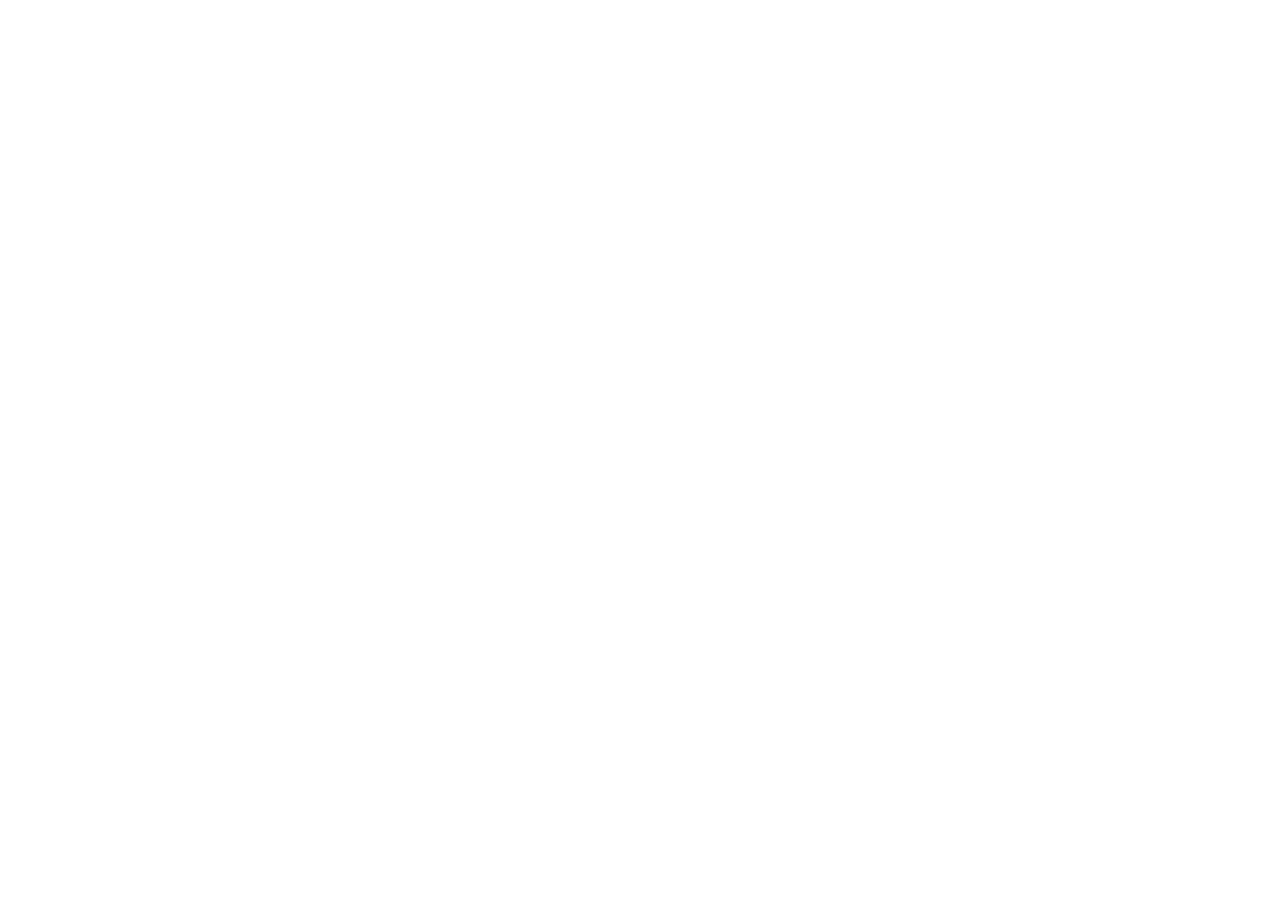
==== index.html @ fc3db81e "hi" ====
<!DOCTYPE html>
<html lang="en">
  <head>
    <meta charset="UTF-8" />
    <meta http-equiv="X-UA-Compatible" content="IE=edge" />
    <meta name="viewport" content="width=device-width, initial-s
    <title>class</title>
  </head>
  <body>
    <h1>This is the best</h1>
    <h1>This is the best</h1>
    <h1>This is the best</h1>
    <h1>This is the best</h1>
    <h1>This is the best</h1>
    <h1>This is the best</h1>
  </body>
</html>
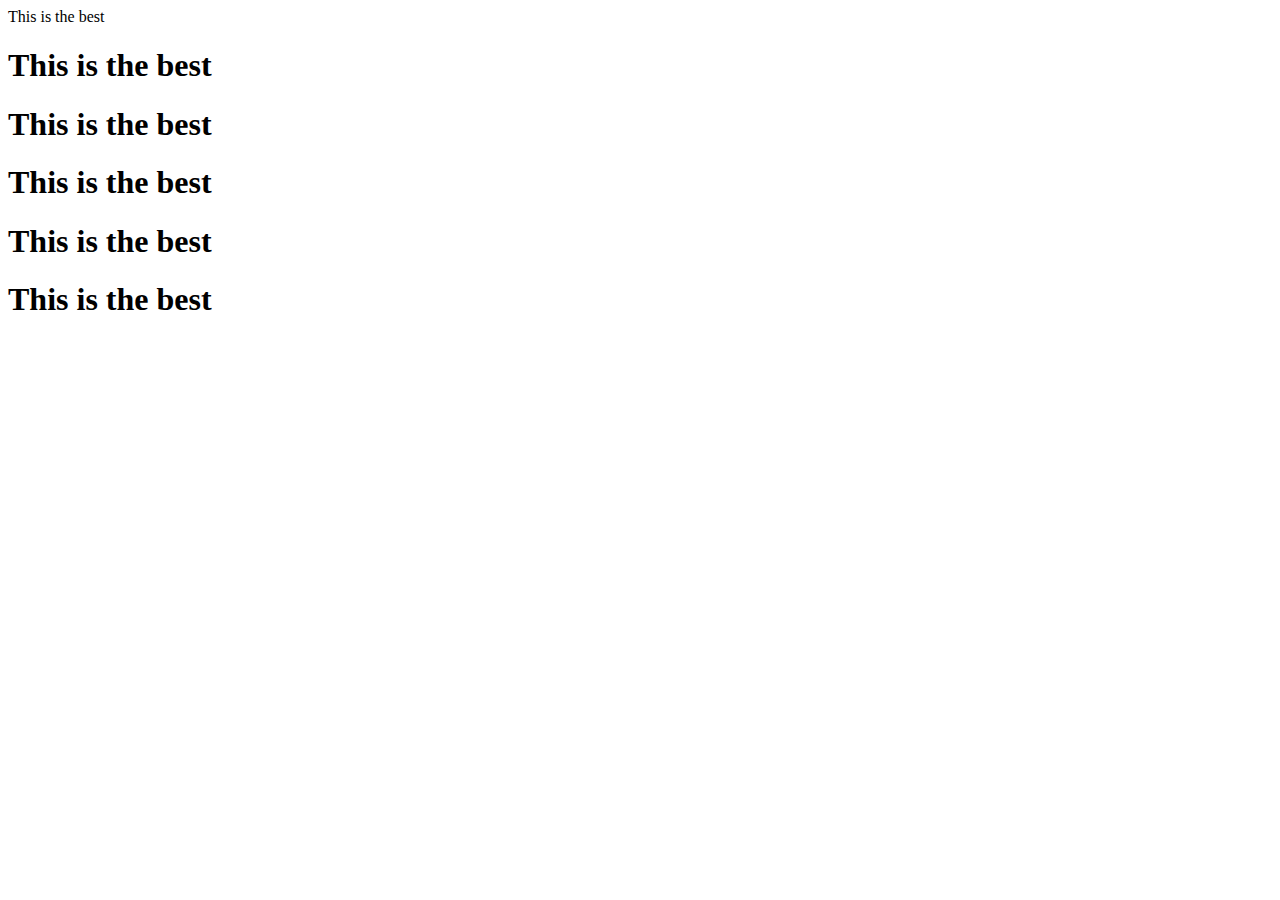
==== commit 88bc13d1: "hi" ====
--- a/index.html
+++ b/index.html
@@ -7,11 +7,11 @@
     <title>class</title>
   </head>
   <body>
-    <h1>This is the best</h1>
+    <h1 class="awsomeheading">This is the best</h1>
     <h1>This is the best</h1>
     <h1>This is the best</h1>
     <h1>This is the best</h1>
     <h1>This is the best</h1>
     <h1>This is the best</h1>
   </body>
-</html>+</html>
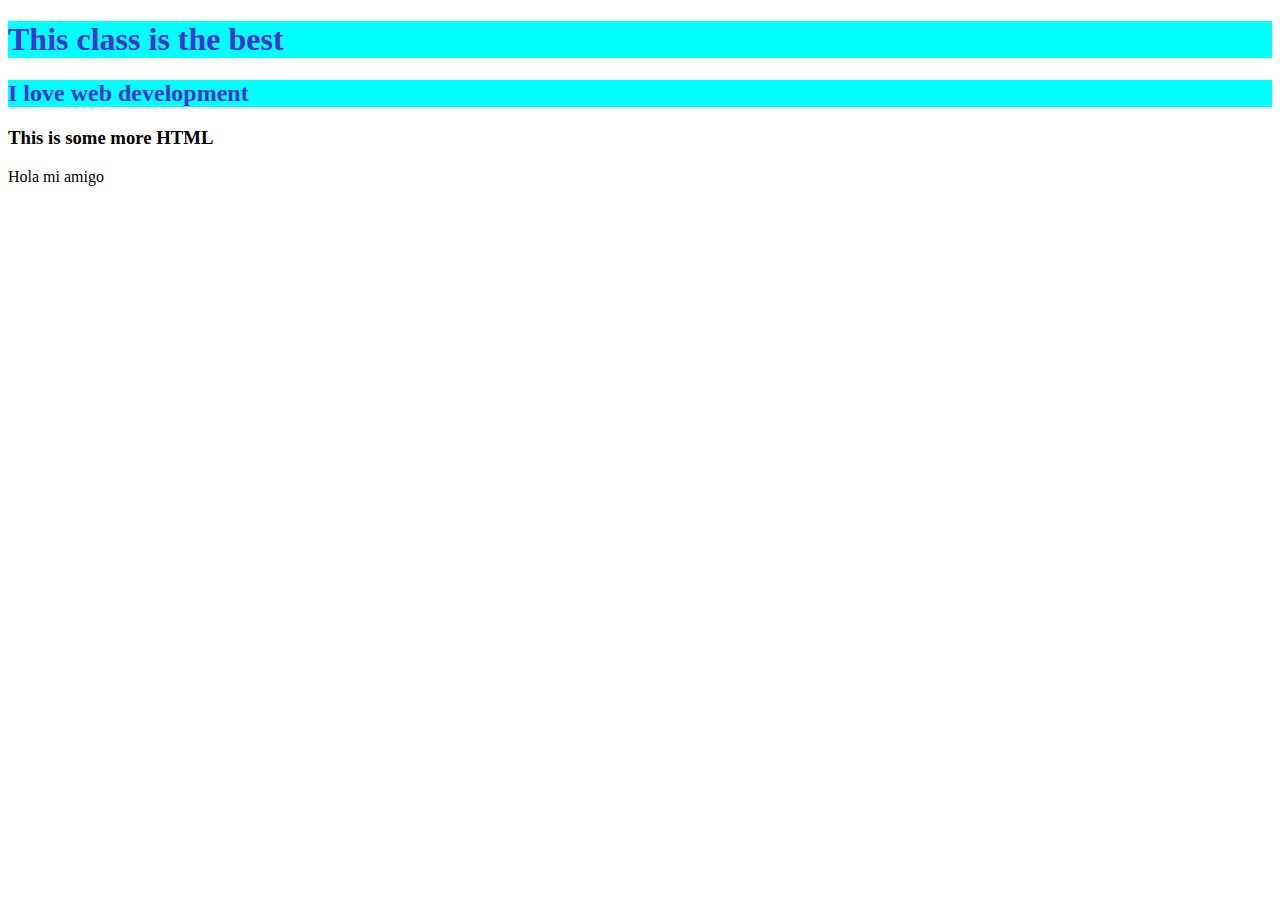
==== commit fc2db68a: "hi" ====
--- a/index.html
+++ b/index.html
@@ -3,15 +3,14 @@
   <head>
     <meta charset="UTF-8" />
     <meta http-equiv="X-UA-Compatible" content="IE=edge" />
-    <meta name="viewport" content="width=device-width, initial-s
-    <title>class</title>
+    <meta name="viewport" content="width=device-width, initial-scale=1.0" />
+    <link rel="stylesheet" href="style.css" />
+    <title>Document</title>
   </head>
   <body>
-    <h1 class="awsomeheading">This is the best</h1>
-    <h1>This is the best</h1>
-    <h1>This is the best</h1>
-    <h1>This is the best</h1>
-    <h1>This is the best</h1>
-    <h1>This is the best</h1>
+    <h1>This class is the best</h1>
+    <h2>I love web development</h2>
+    <h3>This is some more HTML</h3>
+    <p>Hola mi amigo</p>
   </body>
 </html>
--- a/style.css
+++ b/style.css
@@ -0,0 +1,11 @@
+h1 {
+  color: rgb(68, 50, 211);
+  background-color: aqua;
+  border-color: rgb(33, 32, 47);
+}
+
+h2 {
+  color: rgb(68, 50, 211);
+  background-color: aqua;
+  border-color: rgb(33, 32, 47);
+}
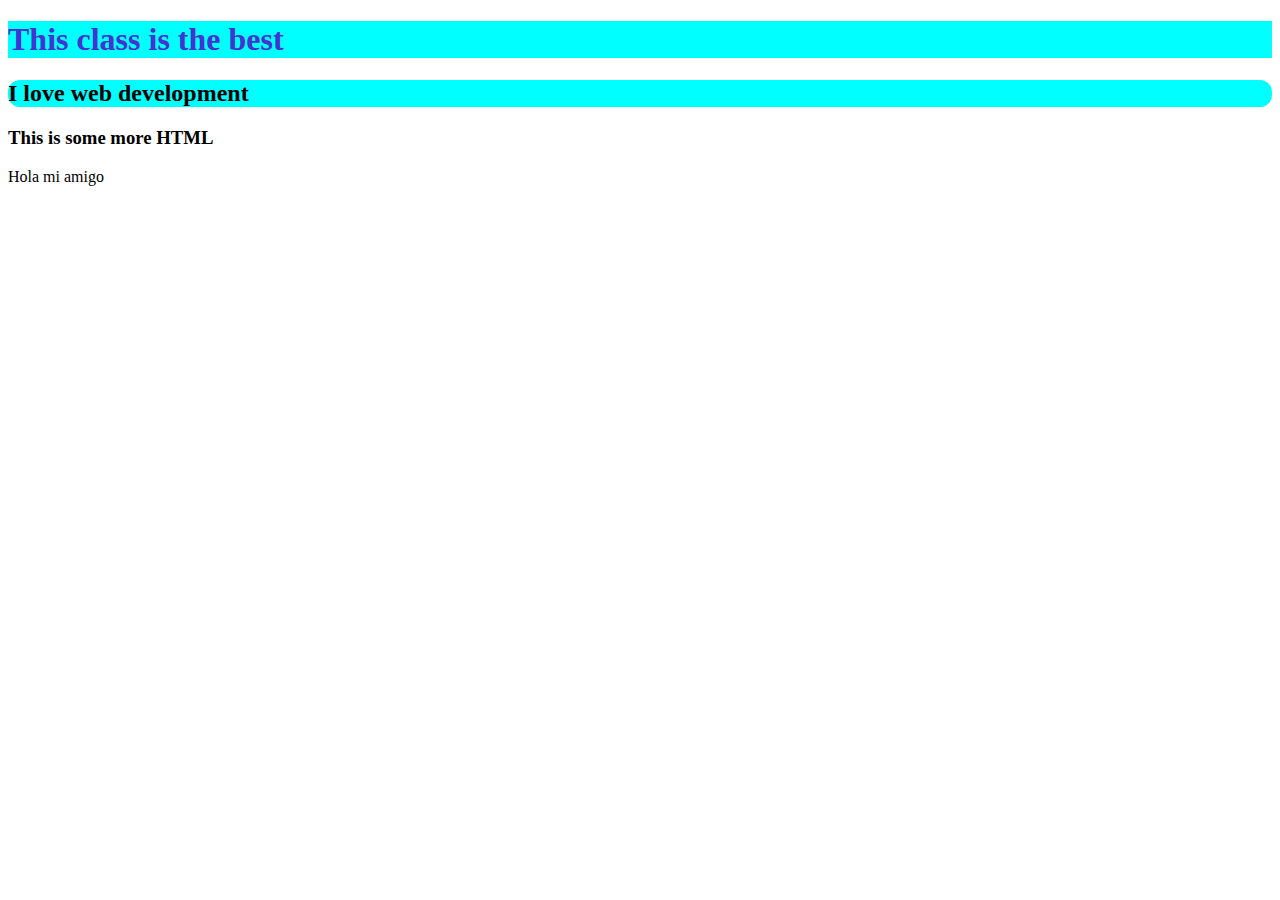
==== commit 9c47452b: "hi" ====
--- a/index.html
+++ b/index.html
@@ -5,7 +5,7 @@
     <meta http-equiv="X-UA-Compatible" content="IE=edge" />
     <meta name="viewport" content="width=device-width, initial-scale=1.0" />
     <link rel="stylesheet" href="style.css" />
-    <title>Document</title>
+    <title>Party</title>
   </head>
   <body>
     <h1>This class is the best</h1>
--- a/style.css
+++ b/style.css
@@ -8,4 +8,7 @@
   color: rgb(68, 50, 211);
   background-color: aqua;
   border-color: rgb(33, 32, 47);
+  border: 1cm;
+  color: black;
+  border-radius: 1ch;
 }
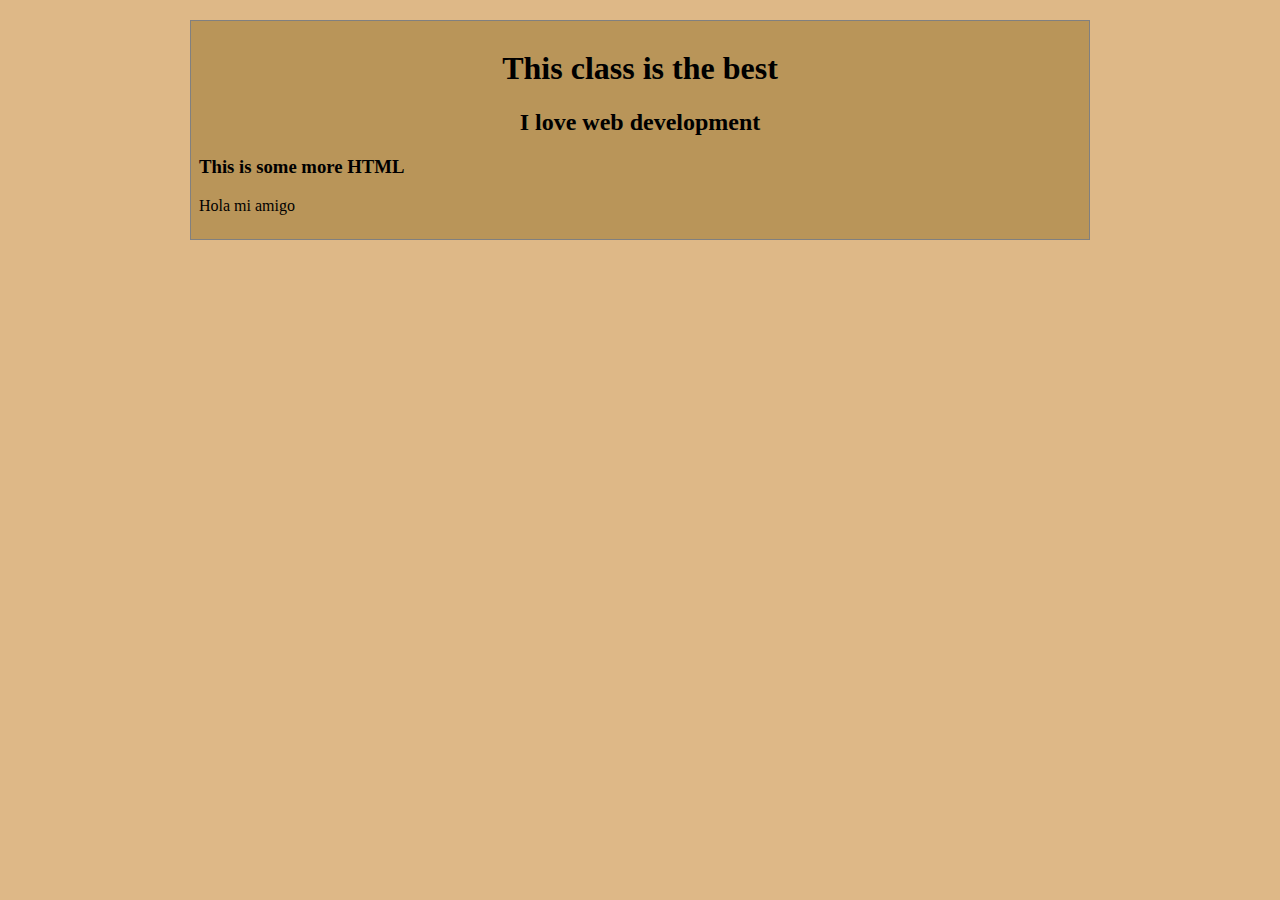
==== commit 90c8b565: "hi" ====
--- a/index.html
+++ b/index.html
@@ -8,9 +8,11 @@
     <title>Party</title>
   </head>
   <body>
-    <h1>This class is the best</h1>
-    <h2>I love web development</h2>
-    <h3>This is some more HTML</h3>
-    <p>Hola mi amigo</p>
+    <div class="center_div">
+      <h1>This class is the best</h1>
+      <h2>I love web development</h2>
+      <h3>This is some more HTML</h3>
+      <p>Hola mi amigo</p>
+    </div>
   </body>
 </html>
--- a/style.css
+++ b/style.css
@@ -1,14 +1,29 @@
 h1 {
-  color: rgb(68, 50, 211);
-  background-color: aqua;
+  color: rgb(0, 0, 0);
   border-color: rgb(33, 32, 47);
+  text-align: center;
 }
 
 h2 {
-  color: rgb(68, 50, 211);
-  background-color: aqua;
+  color: rgb(36, 163, 91);
   border-color: rgb(33, 32, 47);
+  text-align: center;
   border: 1cm;
   color: black;
-  border-radius: 1ch;
 }
+
+body {
+  margin-left: 150px;
+  margin-right: 150px;
+  margin-top: 20px;
+  background-color: burlywood;
+}
+.center_div {
+  border: 1px solid gray;
+  margin-left: auto;
+  margin-right: auto;
+  width: 90%;
+  background-color: #89692071;
+  text-align: left;
+  padding: 8px;
+}
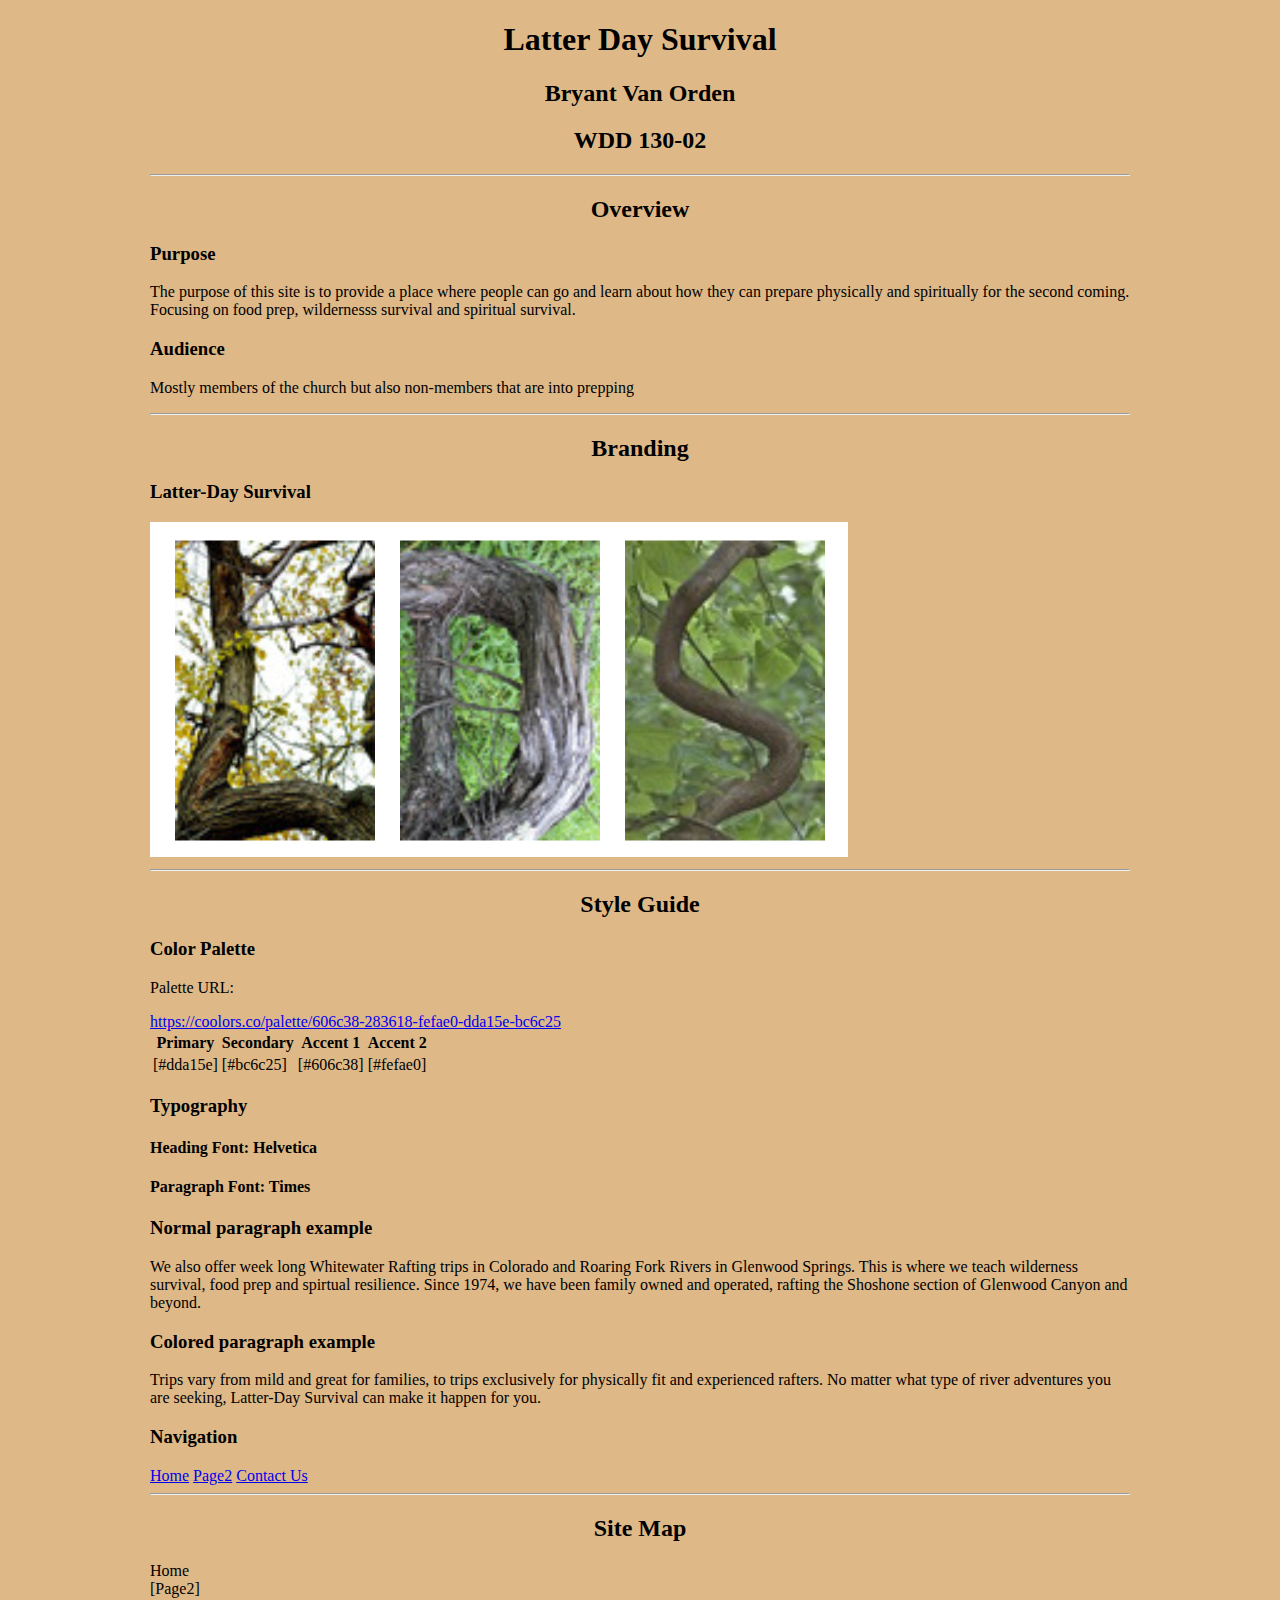
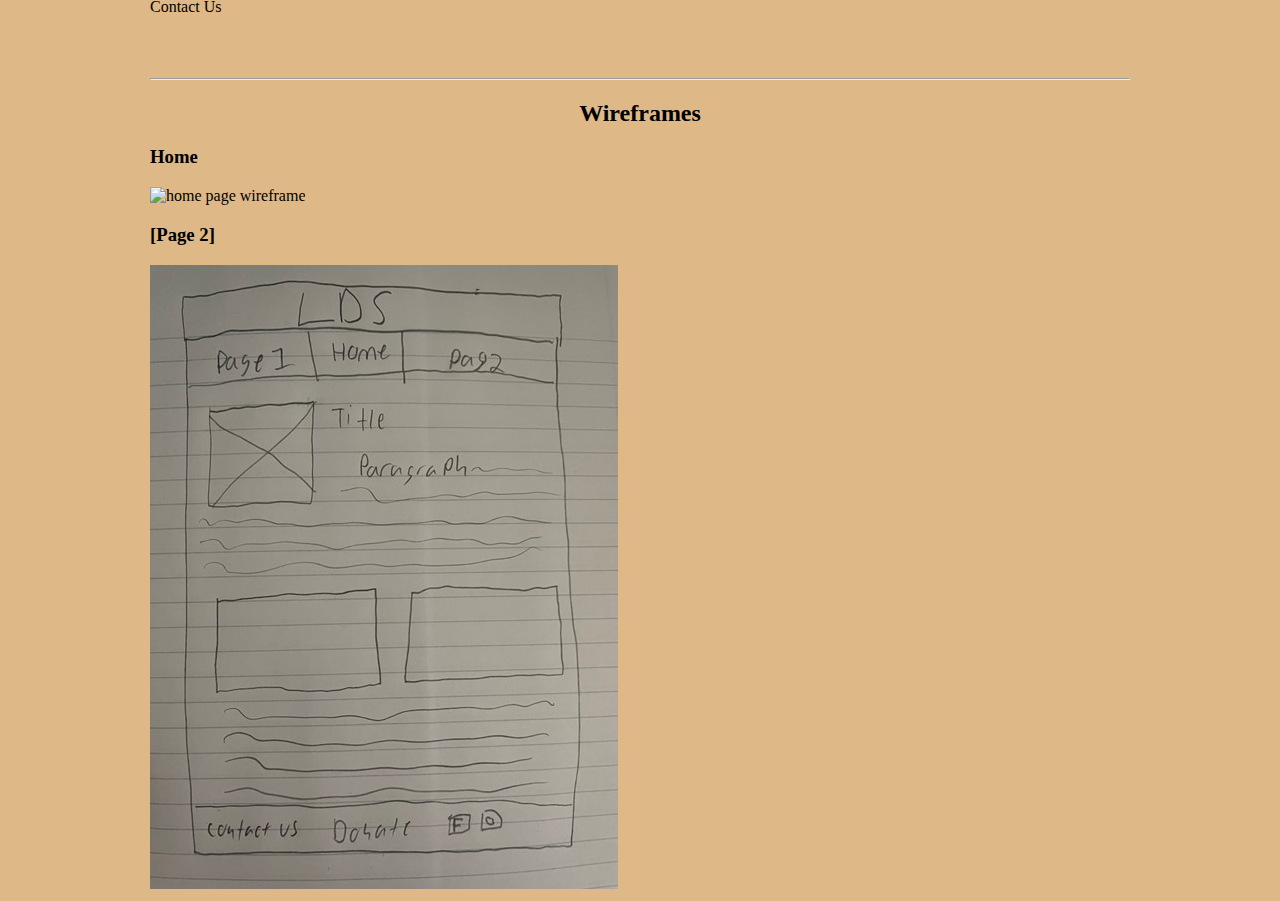
==== commit 926e2874: "hi" ====
--- a/index.html
+++ b/index.html
@@ -1,18 +1,148 @@
 <!DOCTYPE html>
-<html lang="en">
+<html lang="en-us">
   <head>
-    <meta charset="UTF-8" />
-    <meta http-equiv="X-UA-Compatible" content="IE=edge" />
-    <meta name="viewport" content="width=device-width, initial-scale=1.0" />
-    <link rel="stylesheet" href="style.css" />
-    <title>Party</title>
+    <meta charset="utf-8" />
+    <title>Site Plan</title>
+    <link type="text/css" rel="stylesheet" href="style.css" />
   </head>
-  <body>
-    <div class="center_div">
-      <h1>This class is the best</h1>
-      <h2>I love web development</h2>
-      <h3>This is some more HTML</h3>
-      <p>Hola mi amigo</p>
-    </div>
+
+  <body data-new-gr-c-s-check-loaded="14.1080.0" data-gr-ext-installed="">
+    <header>
+      <h1>Latter Day Survival</h1>
+      <h2>Bryant Van Orden</h2>
+      <h2>WDD 130-02</h2>
+      <!-- In the header above, add the name of your site, your name and class number. For example if you are in section 3 you would put WDD 130-03 -->
+    </header>
+    <main>
+      <!-- ------------------------Steps 2-5------------------------------ -->
+      <hr />
+      <h2>Overview</h2>
+      <h3>Purpose</h3>
+      <p>
+        The purpose of this site is to provide a place where people can go and
+        learn about how they can prepare physically and spiritually for the
+        second coming. Focusing on food prep, wildernesss survival and spiritual
+        survival.
+      </p>
+      <!-- change this -->
+
+      <h3>Audience</h3>
+      <p>
+        Mostly members of the church but also non-members that are into prepping
+      </p>
+      <!-- change this -->
+
+      <hr />
+      <h2>Branding</h2>
+      <h3>Latter-Day Survival</h3>
+      <!-- Replace this with some sort of logo for your site.  A logo can be as simple as the name of your site in a nice font :) -->
+      <img src="Screenshot 2022-09-23 112023.png" alt="Logo image" />
+      <hr />
+      <h2>Style Guide</h2>
+
+      <!-- ------------------------Steps 6-9------------------------------ -->
+
+      <h3>Color Palette</h3>
+      <!--  The colors you choose for a website are one of the most important decisions you will make. Follow the instructions on the activity in Canvas then return and replace the color codes below with the hex color codes (the 6 digit numbers that show at the bottom of each color) for the colors you have chosen below.  You should have at least 2 colors but do not have to fill in all 4 if you do not need them.  -->
+
+      <!-- Copy and paste the URL to your finished palette below. Replace the href value that is there with yours. Make sure to paste it into both the href value and the content text of the <a> tag -->
+      <p>Palette URL:</p>
+      <a
+        href="https://coolors.co/palette/606c38-283618-fefae0-dda15e-bc6c25"
+        target="_blank"
+        >https://coolors.co/palette/606c38-283618-fefae0-dda15e-bc6c25</a
+      >
+
+      <table class="colors">
+        <tbody>
+          <tr>
+            <th>Primary</th>
+            <th>Secondary</th>
+            <th>Accent 1</th>
+            <th>Accent 2</th>
+          </tr>
+          <!-- Replace the numbers in the boxes below with your hex color codes. Then switch to the site-plan.css file and change your colors there as well. -->
+          <tr>
+            <td class="primary">[#dda15e]</td>
+            <td class="secondary">[#bc6c25]</td>
+            <td class="accent1">[#606c38]</td>
+            <td class="accent2">[#fefae0]</td>
+          </tr>
+        </tbody>
+      </table>
+
+      <!-- ------------------------Steps 10-12------------------------------ -->
+
+      <h3>Typography</h3>
+      <!-- Choose a font for your paragraphs (body copy) and headlines. What font(s) have you chosen? Think also about which of your colors above you might use for background and font colors. -->
+
+      <h4>
+        Heading Font: Helvetica
+        <!-- change this -->
+      </h4>
+      <h4>
+        Paragraph Font: Times
+        <!-- change this -->
+      </h4>
+      <h3>Normal paragraph example</h3>
+      <p>
+        We also offer week long Whitewater Rafting trips in Colorado and Roaring
+        Fork Rivers in Glenwood Springs. This is where we teach wilderness
+        survival, food prep and spirtual resilience. Since 1974, we have been
+        family owned and operated, rafting the Shoshone section of Glenwood
+        Canyon and beyond.
+      </p>
+      <h3>Colored paragraph example</h3>
+      <p class="colored">
+        Trips vary from mild and great for families, to trips exclusively for
+        physically fit and experienced rafters. No matter what type of river
+        adventures you are seeking, Latter-Day Survival can make it happen for
+        you.
+      </p>
+
+      <!-- ------------------------Step 13------------------------------ -->
+
+      <h3>Navigation</h3>
+      <!-- Think about how you want your navigation bar to look. In the site-plan.css file change the colors to your colors to get the look you desire. -->
+      <nav>
+        <a href="#">Home</a>
+        <a href="#">Page2</a>
+        <a href="#">Contact Us</a>
+      </nav>
+      <hr />
+      <h2>Site Map</h2>
+      <div class="sitemap">
+        <div class="sm-home">Home</div>
+        <div class="sm-page2">
+          [Page2]
+          <!-- this page will have a name later -->
+        </div>
+        <div class="sm-page3">Contact Us</div>
+
+        <div class="top">&nbsp;</div>
+        <div class="left">&nbsp;</div>
+        <div class="right">&nbsp;</div>
+      </div>
+      <hr />
+      <h2>Wireframes</h2>
+      <!-- Create an additional wireframe for your site. List it here below the Home page wireframe. -->
+
+      <h3>Home</h3>
+
+      <img
+        src="https://byui-wdd.github.io/wdd130/rafting_images/wireframe_home.png"
+        alt="home page wireframe"
+      />
+
+      <h3>[Page 2]</h3>
+
+      <img src="Picture1.jpg" alt="home page wireframe" />
+
+      <!-- <img src="#" alt="page 2 wireframe"> -->
+    </main>
   </body>
+  <div id="coupon-birds-div"></div>
+  <grammarly-desktop-integration
+    data-grammarly-shadow-root="true"
+  ></grammarly-desktop-integration>
 </html>
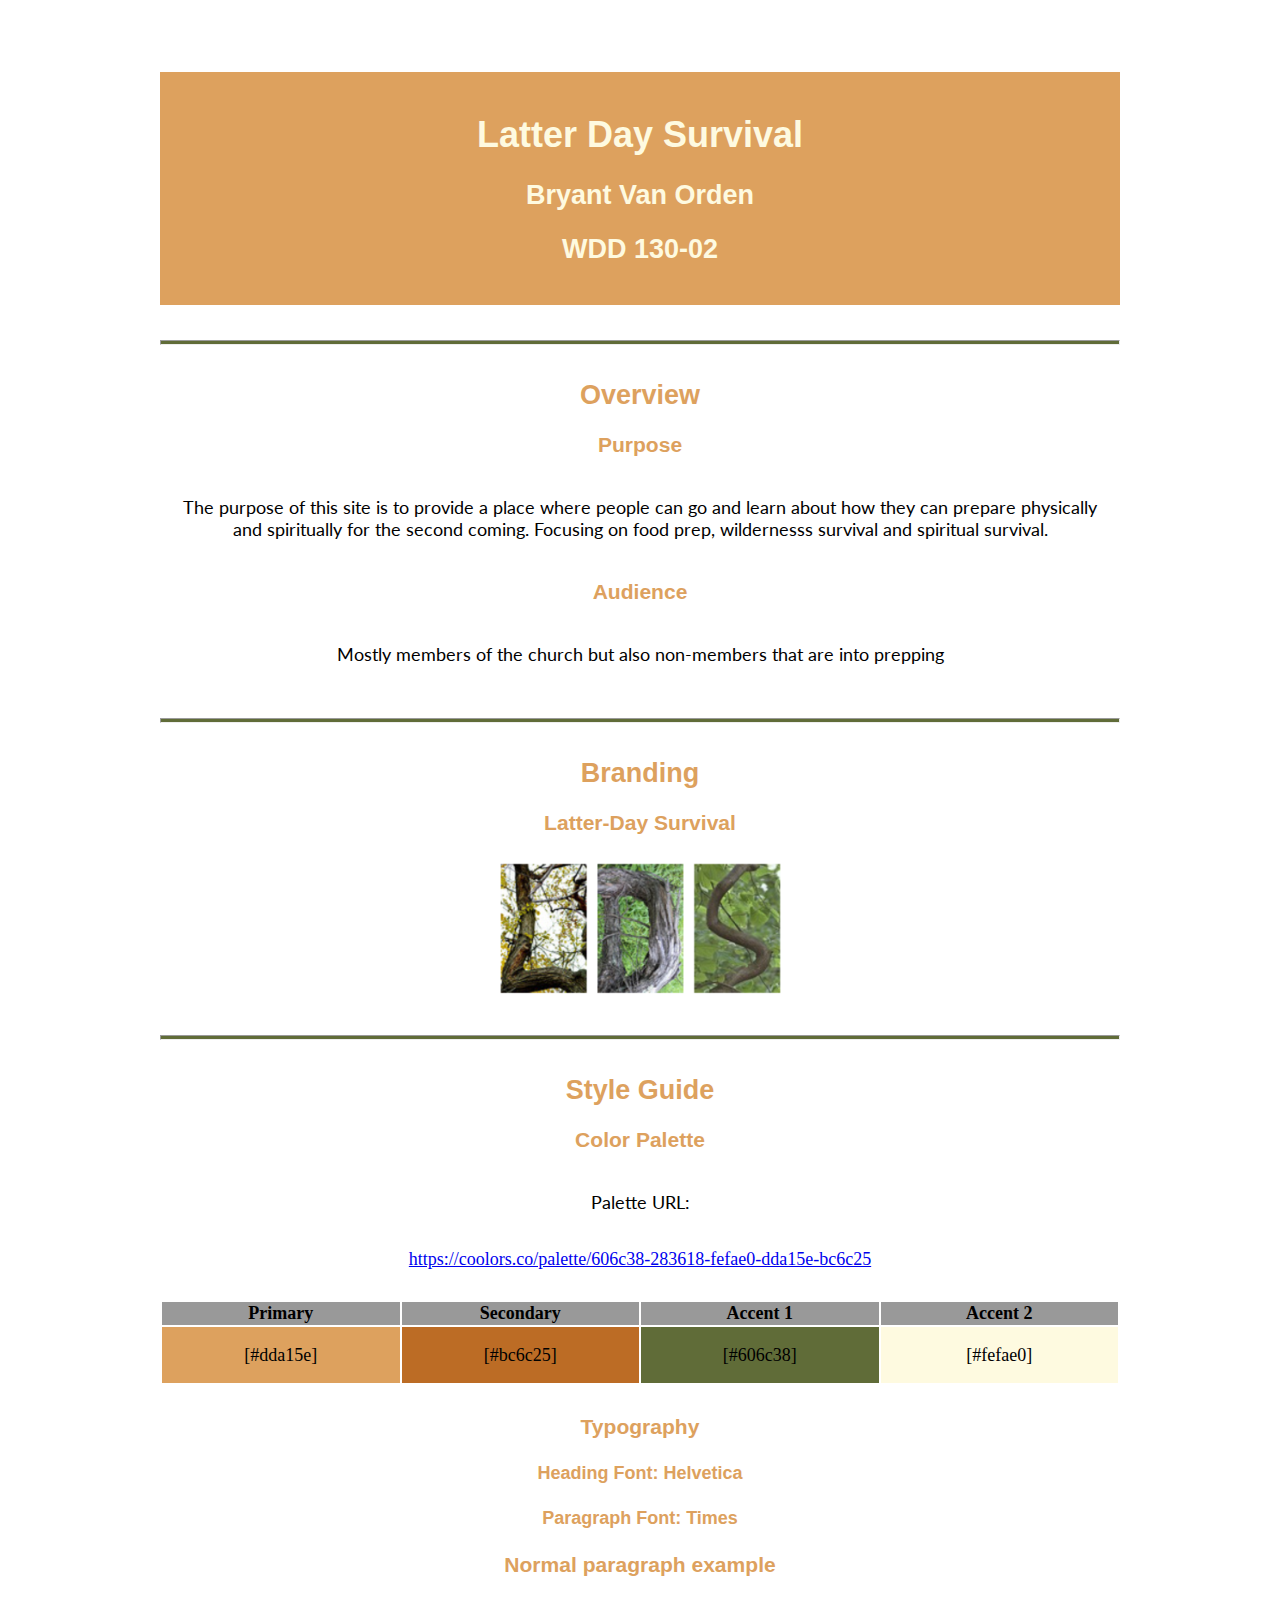
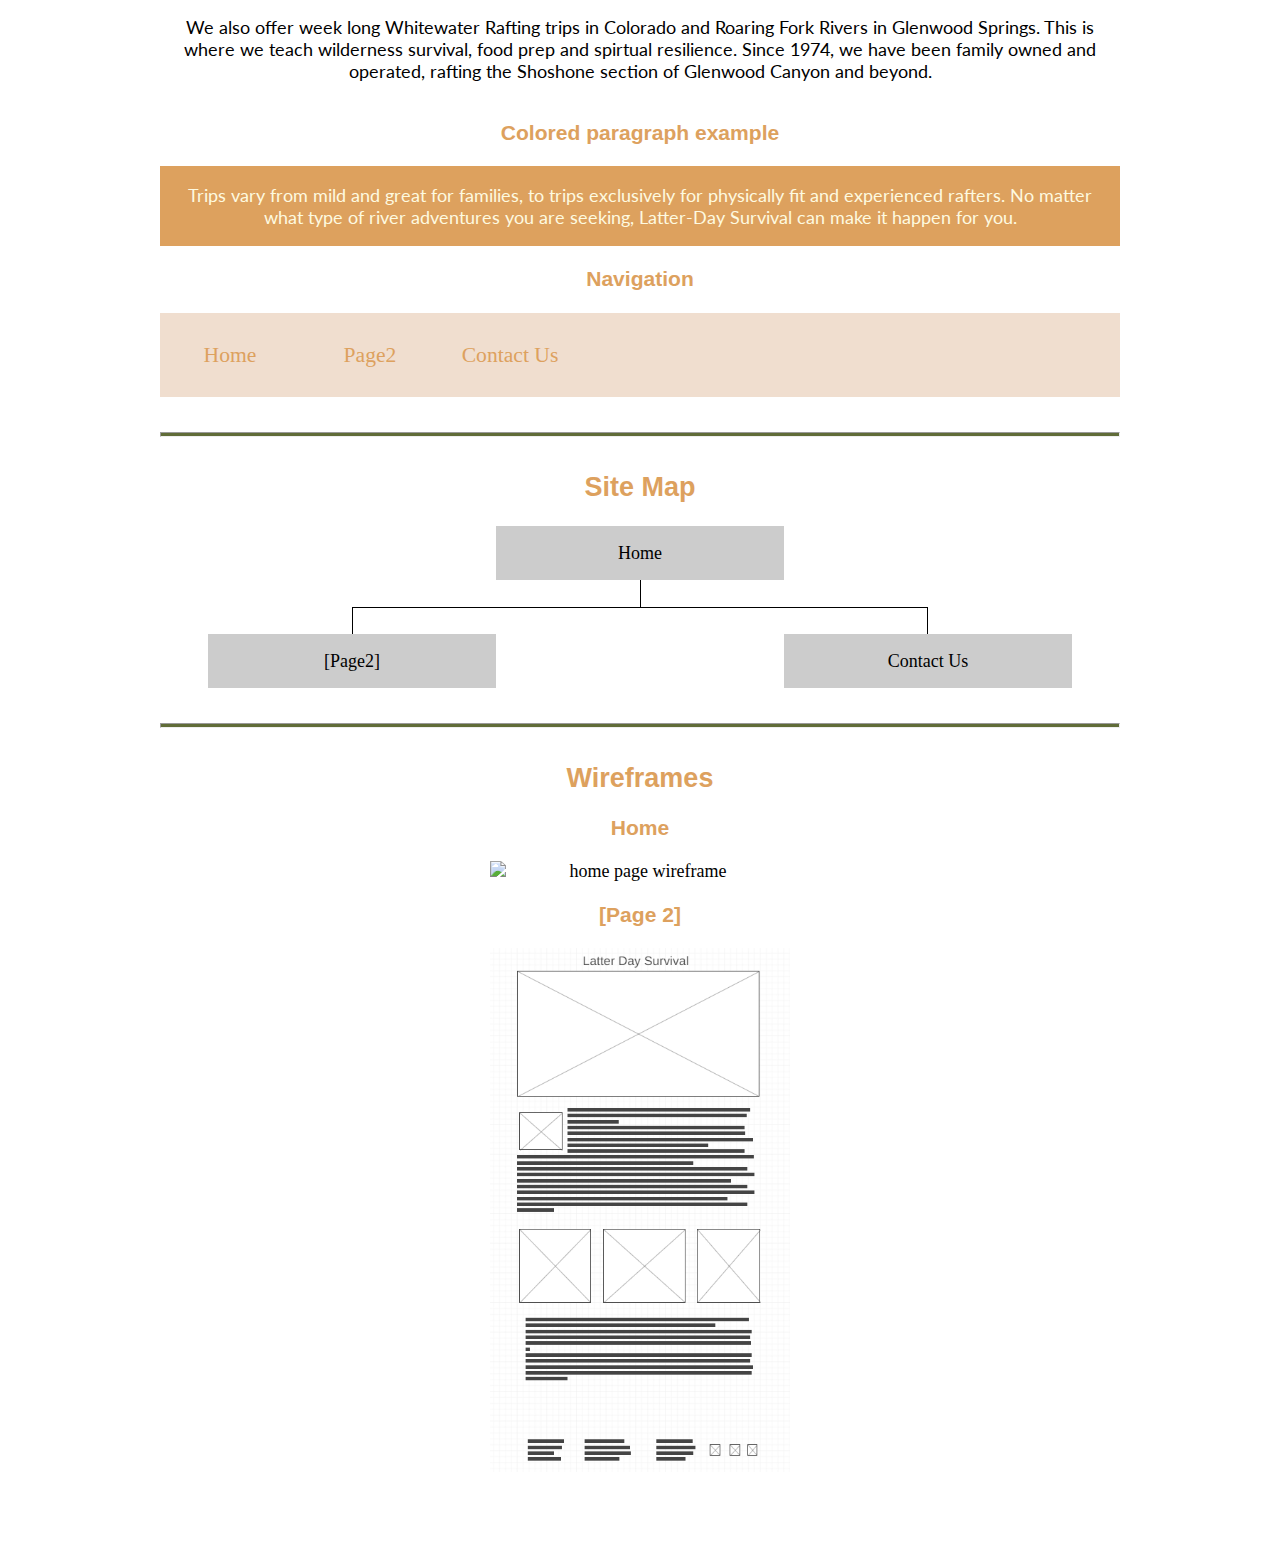
==== commit 204161ac: "hi" ====
--- a/index.html
+++ b/index.html
@@ -136,7 +136,7 @@
 
       <h3>[Page 2]</h3>
 
-      <img src="Picture1.jpg" alt="home page wireframe" />
+      <img src="Screenshot 2022-09-26 094341.png" alt="home page wireframe" />
 
       <!-- <img src="#" alt="page 2 wireframe"> -->
     </main>
--- a/style.css
+++ b/style.css
@@ -1,29 +1,171 @@
-h1 {
-  color: rgb(0, 0, 0);
-  border-color: rgb(33, 32, 47);
+/* if you are using any Google fonts change the font names below to your fonts. 
+Any spaces in your font name should be replaced with a +. 
+Fonts are separated by a & */
+@import url("https://fonts.googleapis.com/css2?family=IM+Fell+French+Canon&family=Lato:ital,wght@0,400;0,700;1,400&display=swap");
+
+:root {
+  /* change the values below to your colors from your palette */
+  --primary-color: #dda15e;
+  --secondary-color: #bc6c25;
+  --accent1-color: #606c38;
+  --accent2-color: #fefae0;
+
+  /* change the values below to your chosen font(s) */
+  --heading-font: "Helvetica";
+  --paragraph-font: Lato, Times;
+
+  /* these colors below should be chosen from among your palette colors above */
+  --headline-color-on-white: #dda15e; /* headlines on a white background */
+  --headline-color-on-color: #fefae0; /* headlines on a colored background */
+  --paragraph-color-on-white: #dda15e; /* paragraph text on a white background */
+  --paragraph-color-on-color: #fefae0; /* paragraph text on a colored background */
+  --paragraph-background-color: #dda15e;
+  --nav-link-color: #dda15e;
+  --nav-background-color: #bc6b2538;
+  --nav-hover-link-color: #fefae0;
+  --nav-hover-background-color: #dda15e;
+}
+
+/*  Look around below...but DON'T CHANGE ANYTHING! */
+
+body {
+  max-width: 960px;
+  margin: 0 auto;
+  padding: 4em;
+  font-size: 18px;
   text-align: center;
 }
+img {
+  display: block;
+  margin: 0 auto;
+  max-width: 300px;
+}
+h1,
+h2,
+h3,
+h4,
+h5,
+h6 {
+  font-family: var(--heading-font);
+  color: var(--headline-color-on-white);
+}
+h2 {
+  text-align: center;
+}
+hr {
+  height: 3px;
+  margin: 35px 0;
+  background: var(--accent1-color);
+}
+header {
+  padding: 1em;
+  text-align: center;
+  color: var(--paragraph-color-on-color);
+  background-color: var(--paragraph-background-color);
+}
+header > h1,
+header > h2 {
+  color: var(--headline-color-on-color);
+}
+p {
+  font-family: var(--paragraph-font);
+  color: var(--paragraph-color);
+  padding: 1em;
+}
+.colors {
+  width: 100%;
+  min-width: 350px;
+  margin: 30px auto;
+  text-align: center;
+}
+.colors th {
+  background-color: #999;
+}
+.colors td {
+  width: 25%;
+  height: 3em;
+}
+.primary {
+  background-color: var(--primary-color);
+}
+.secondary {
+  background-color: var(--secondary-color);
+}
+.accent1 {
+  background-color: var(--accent1-color);
+}
+.accent2 {
+  background-color: var(--accent2-color);
+}
+p.colored {
+  background-color: var(--paragraph-background-color);
+  color: var(--paragraph-color-on-color);
+}
+nav {
+  background-color: var(--nav-background-color);
+  line-height: 3em;
+  text-align: center;
+  font-size: 1.2em;
+}
+nav {
+  list-style-type: none;
+  display: flex;
+}
+nav a {
+  padding: 1em;
+  min-width: 120px;
+  text-decoration: none;
+  padding: 10px;
+}
+nav a:link,
+nav a:visited {
+  color: var(--nav-link-color);
+}
+nav a:hover {
+  color: var(--nav-hover-link-color);
+  background-color: var(--nav-hover-background-color);
+}
+.sitemap {
+  display: grid;
+  justify-content: center;
 
-h2 {
-  color: rgb(36, 163, 91);
-  border-color: rgb(33, 32, 47);
+  grid-template-columns: repeat(6, 15%);
+  grid-template-rows: 3em 1.5em 1.5em 3em;
+  grid-template-areas:
+    ". . home home . ."
+    ". . . top . ."
+    ". left left right right ."
+    "page2 page2 . . page3 page3";
+}
+.sitemap > div {
   text-align: center;
-  border: 1cm;
-  color: black;
 }
-
-body {
-  margin-left: 150px;
-  margin-right: 150px;
-  margin-top: 20px;
-  background-color: burlywood;
+.sm-home {
+  grid-area: home;
+  background-color: #ccc;
+  line-height: 3em;
 }
-.center_div {
-  border: 1px solid gray;
-  margin-left: auto;
-  margin-right: auto;
-  width: 90%;
-  background-color: #89692071;
-  text-align: left;
-  padding: 8px;
+.sm-page2 {
+  grid-area: page2;
+  background-color: #ccc;
+  line-height: 3em;
 }
+.sm-page3 {
+  grid-area: page3;
+  background-color: #ccc;
+  line-height: 3em;
+}
+.top {
+  grid-area: top;
+  border-left: 1px solid;
+}
+.left {
+  grid-area: left;
+  border-top: 1px solid;
+  border-left: 1px solid;
+}
+.right {
+  grid-area: right;
+  border-top: 1px solid;
+  border-right: 1px solid;
+}
